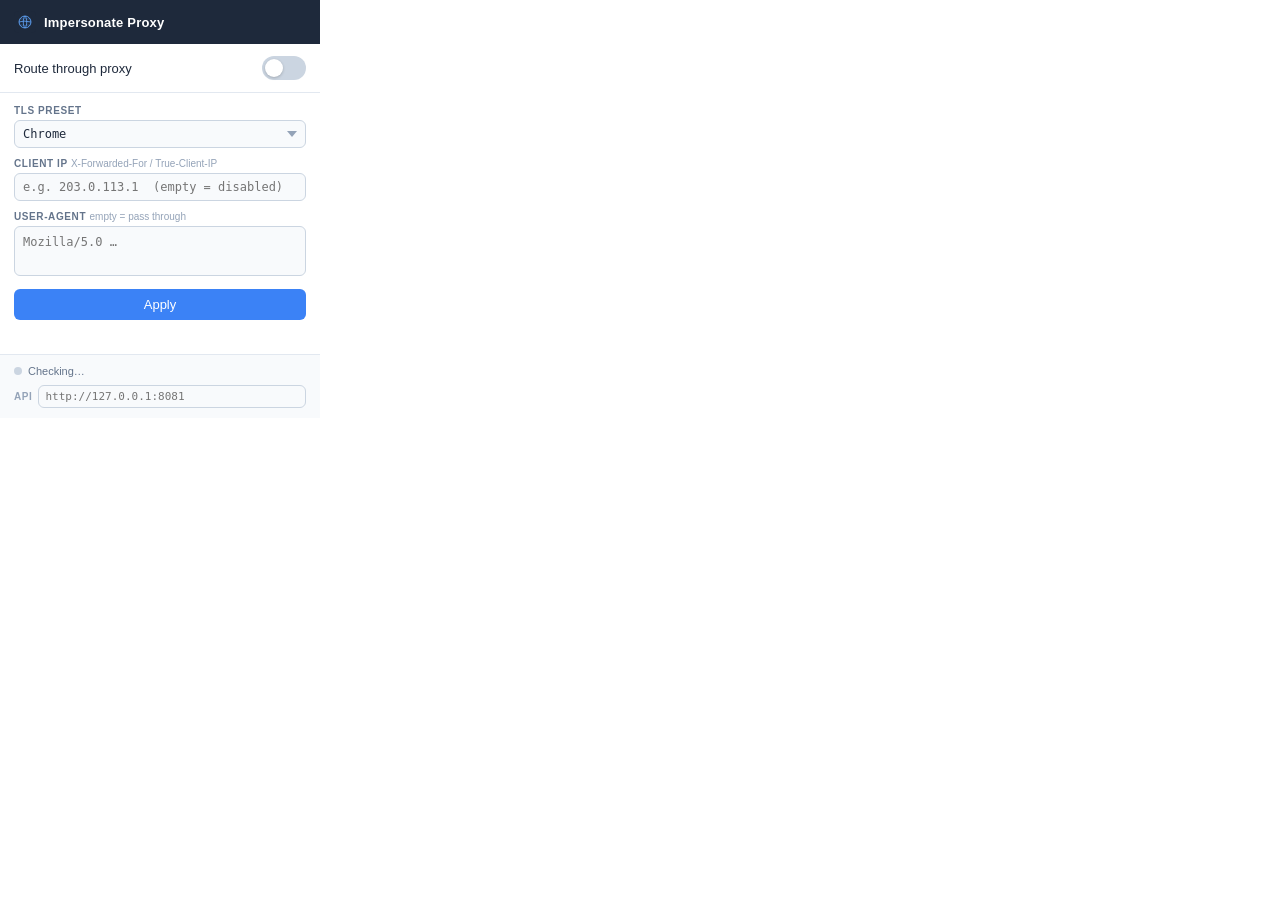
==== chrome-extension/popup.html @ c87817a2 "Add chrome-extension" ====
<!DOCTYPE html>
<html lang="en">
<head>
  <meta charset="utf-8">
  <link rel="stylesheet" href="popup.css">
</head>
<body>
  <div class="header">
    <img src="icon.svg" class="logo" alt="">
    <span class="title">Impersonate Proxy</span>
  </div>

  <div class="section">
    <div class="toggle-row">
      <span class="toggle-label">Route through proxy</span>
      <label class="switch">
        <input type="checkbox" id="proxyToggle">
        <span class="slider"></span>
      </label>
    </div>
  </div>

  <div class="divider"></div>

  <div class="section">
    <div class="field">
      <label for="tlsPreset">TLS Preset</label>
      <select id="tlsPreset">
        <option value="chrome">Chrome</option>
        <option value="firefox">Firefox</option>
        <option value="safari">Safari</option>
        <option value="edge">Edge</option>
        <option value="ios">iOS</option>
        <option value="random">Random</option>
        <option value="golang">Golang</option>
      </select>
    </div>

    <div class="field">
      <label for="clientIP">
        Client IP
        <span class="hint">X-Forwarded-For / True-Client-IP</span>
      </label>
      <input type="text" id="clientIP" placeholder="e.g. 203.0.113.1  (empty = disabled)" spellcheck="false" autocomplete="off">
    </div>

    <div class="field">
      <label for="userAgent">User-Agent <span class="hint">empty = pass through</span></label>
      <textarea id="userAgent" rows="2" placeholder="Mozilla/5.0 …" spellcheck="false"></textarea>
    </div>

    <button id="applyBtn">Apply</button>
    <div id="applyMsg" class="apply-msg"></div>
  </div>

  <div class="divider"></div>

  <div class="footer">
    <div class="status-row">
      <span id="statusDot" class="dot dot-unknown"></span>
      <span id="statusText">Checking…</span>
    </div>
    <div class="addr-row">
      <label for="mgmtAddr">API</label>
      <input type="text" id="mgmtAddr" placeholder="http://127.0.0.1:8081" spellcheck="false" autocomplete="off">
    </div>
  </div>

  <script src="popup.js"></script>
</body>
</html>
---- chrome-extension/popup.css ----
* {
  box-sizing: border-box;
  margin: 0;
  padding: 0;
}

body {
  font-family: -apple-system, BlinkMacSystemFont, 'Segoe UI', sans-serif;
  font-size: 13px;
  color: #1a1a1a;
  background: #fff;
  width: 320px;
}

/* ── Header ── */
.header {
  display: flex;
  align-items: center;
  gap: 8px;
  padding: 11px 14px;
  background: #1e293b;
  color: #fff;
}

.logo {
  width: 22px;
  height: 22px;
}

.title {
  font-size: 13px;
  font-weight: 600;
  letter-spacing: 0.2px;
}

/* ── Sections ── */
.section {
  padding: 12px 14px;
}

.divider {
  height: 1px;
  background: #e2e8f0;
}

/* ── Proxy toggle ── */
.toggle-row {
  display: flex;
  align-items: center;
  justify-content: space-between;
}

.toggle-label {
  font-size: 13px;
  font-weight: 500;
  color: #1e293b;
}

/* ── Form fields ── */
.field {
  margin-bottom: 10px;
}

.field:last-of-type {
  margin-bottom: 12px;
}

.field label {
  display: block;
  font-size: 10px;
  font-weight: 600;
  color: #64748b;
  text-transform: uppercase;
  letter-spacing: 0.6px;
  margin-bottom: 4px;
}

.hint {
  font-size: 10px;
  color: #94a3b8;
  font-weight: 400;
  text-transform: none;
  letter-spacing: 0;
}

select,
input[type="text"],
textarea {
  width: 100%;
  padding: 6px 8px;
  border: 1px solid #cbd5e1;
  border-radius: 6px;
  font-size: 12px;
  font-family: 'SF Mono', 'Menlo', 'Consolas', monospace;
  color: #1e293b;
  background: #f8fafc;
  outline: none;
  transition: border-color 0.15s, background 0.15s;
  appearance: none;
  -webkit-appearance: none;
}

select {
  background-image: url("data:image/svg+xml,%3Csvg xmlns='http://www.w3.org/2000/svg' width='10' height='6'%3E%3Cpath d='M0 0l5 6 5-6z' fill='%2394a3b8'/%3E%3C/svg%3E");
  background-repeat: no-repeat;
  background-position: right 8px center;
  padding-right: 24px;
}

select:focus,
input[type="text"]:focus,
textarea:focus {
  border-color: #3b82f6;
  background: #fff;
}

textarea {
  resize: none;
  line-height: 1.5;
}

/* ── Apply button ── */
button {
  width: 100%;
  padding: 8px;
  background: #3b82f6;
  color: #fff;
  border: none;
  border-radius: 6px;
  font-size: 13px;
  font-weight: 500;
  cursor: pointer;
  transition: background 0.15s;
}

button:hover  { background: #2563eb; }
button:active { background: #1d4ed8; }

button:disabled {
  background: #94a3b8;
  cursor: not-allowed;
}

.apply-msg {
  height: 16px;
  margin-top: 6px;
  font-size: 11px;
  text-align: center;
  color: #64748b;
  transition: color 0.2s;
}

.apply-msg.success { color: #16a34a; }
.apply-msg.error   { color: #dc2626; }

/* ── Toggle switch ── */
.switch {
  position: relative;
  display: inline-block;
  width: 44px;
  height: 24px;
  flex-shrink: 0;
}

.switch input {
  opacity: 0;
  width: 0;
  height: 0;
}

.slider {
  position: absolute;
  inset: 0;
  cursor: pointer;
  background: #cbd5e1;
  border-radius: 24px;
  transition: background 0.2s;
}

.slider::before {
  content: '';
  position: absolute;
  width: 18px;
  height: 18px;
  left: 3px;
  top: 3px;
  background: #fff;
  border-radius: 50%;
  transition: transform 0.2s;
  box-shadow: 0 1px 3px rgba(0, 0, 0, 0.2);
}

input:checked + .slider             { background: #3b82f6; }
input:checked + .slider::before     { transform: translateX(20px); }

/* ── Footer ── */
.footer {
  padding: 10px 14px;
  background: #f8fafc;
}

.status-row {
  display: flex;
  align-items: center;
  gap: 6px;
  margin-bottom: 8px;
}

.dot {
  width: 8px;
  height: 8px;
  border-radius: 50%;
  flex-shrink: 0;
}

.dot-connected    { background: #16a34a; }
.dot-disconnected { background: #dc2626; }
.dot-unknown      { background: #cbd5e1; }

#statusText {
  font-size: 11px;
  color: #64748b;
}

.addr-row {
  display: flex;
  align-items: center;
  gap: 6px;
}

.addr-row label {
  font-size: 10px;
  font-weight: 600;
  color: #94a3b8;
  text-transform: uppercase;
  letter-spacing: 0.6px;
  white-space: nowrap;
}

.addr-row input {
  font-size: 11px;
  padding: 4px 6px;
}
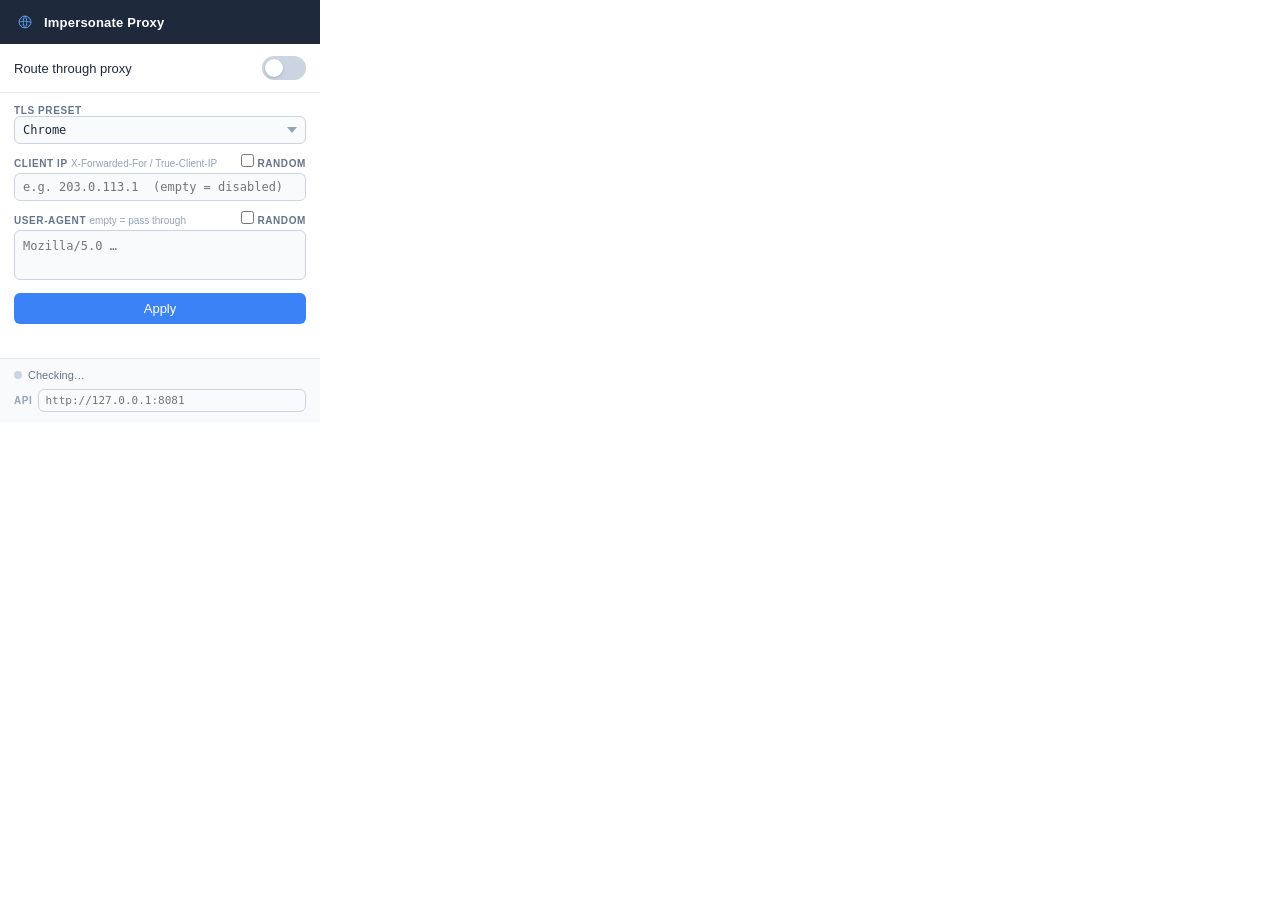
==== commit b7f86157: "add randam IP/UA" ====
--- a/chrome-extension/popup.html
+++ b/chrome-extension/popup.html
@@ -37,15 +37,18 @@
     </div>
 
     <div class="field">
-      <label for="clientIP">
-        Client IP
-        <span class="hint">X-Forwarded-For / True-Client-IP</span>
-      </label>
+      <div class="field-header">
+        <label for="clientIP">Client IP <span class="hint">X-Forwarded-For / True-Client-IP</span></label>
+        <label class="random-label"><input type="checkbox" id="clientIPRandom"> Random</label>
+      </div>
       <input type="text" id="clientIP" placeholder="e.g. 203.0.113.1  (empty = disabled)" spellcheck="false" autocomplete="off">
     </div>
 
     <div class="field">
-      <label for="userAgent">User-Agent <span class="hint">empty = pass through</span></label>
+      <div class="field-header">
+        <label for="userAgent">User-Agent <span class="hint">empty = pass through</span></label>
+        <label class="random-label"><input type="checkbox" id="userAgentRandom"> Random</label>
+      </div>
       <textarea id="userAgent" rows="2" placeholder="Mozilla/5.0 …" spellcheck="false"></textarea>
     </div>
 
--- a/chrome-extension/popup.css
+++ b/chrome-extension/popup.css
@@ -72,7 +72,35 @@
   color: #64748b;
   text-transform: uppercase;
   letter-spacing: 0.6px;
+}
+
+.field-header {
+  display: flex;
+  align-items: baseline;
+  justify-content: space-between;
   margin-bottom: 4px;
+}
+
+.random-label {
+  display: flex;
+  align-items: center;
+  gap: 4px;
+  font-size: 11px;
+  font-weight: 500;
+  color: #64748b;
+  text-transform: none;
+  letter-spacing: 0;
+  cursor: pointer;
+  white-space: nowrap;
+}
+
+.random-label input[type="checkbox"] {
+  width: auto;
+  padding: 0;
+  border: none;
+  background: none;
+  accent-color: #3b82f6;
+  cursor: pointer;
 }
 
 .hint {
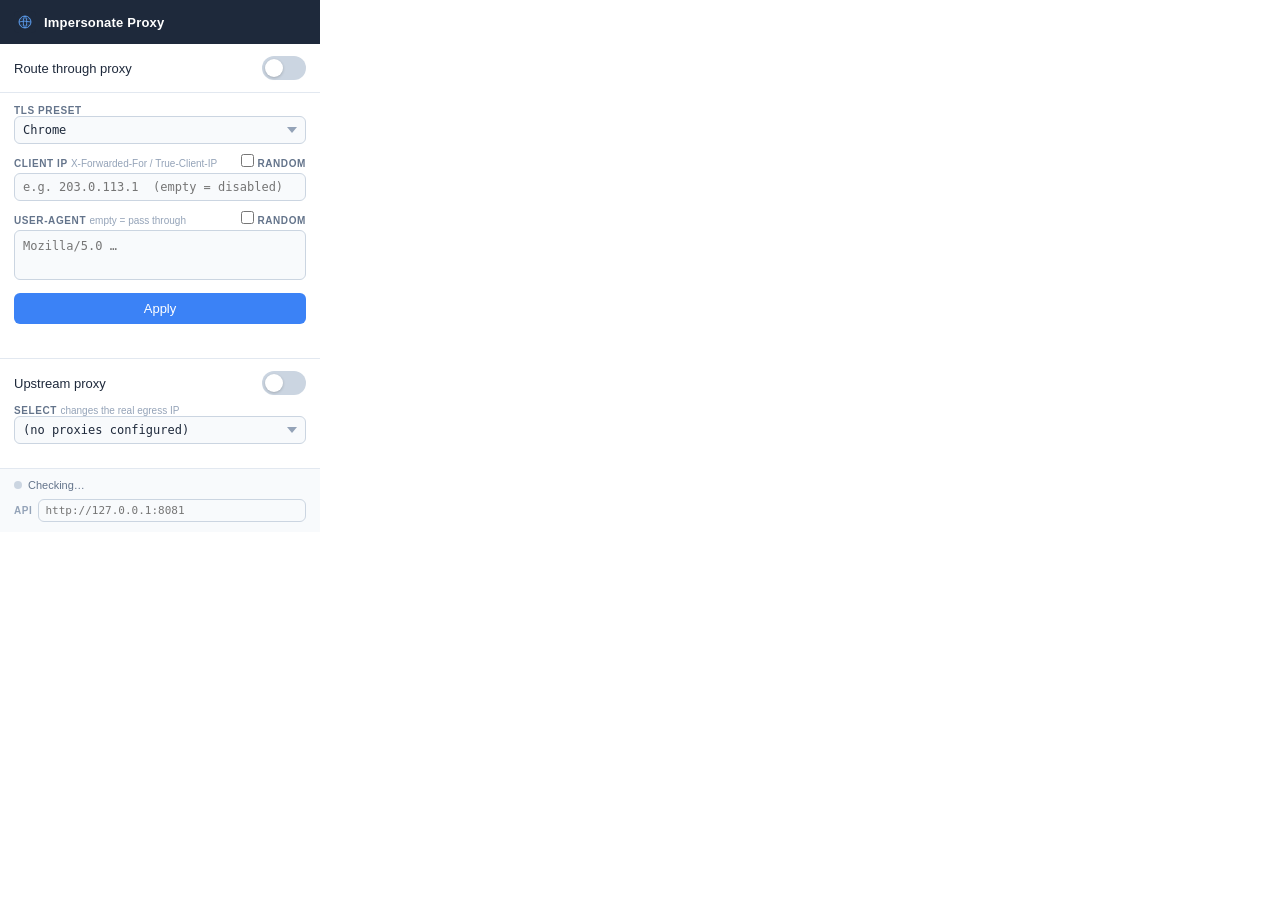
==== commit fe3e1542: "Add Upstream proxy option" ====
--- a/chrome-extension/popup.html
+++ b/chrome-extension/popup.html
@@ -33,7 +33,27 @@
         <option value="ios">iOS</option>
         <option value="random">Random</option>
         <option value="golang">Golang</option>
+        <option value="custom">Custom (JA3/JA4)</option>
       </select>
+    </div>
+
+    <div class="field" id="customHelloFields" hidden>
+      <div class="field">
+        <label for="customCiphers">Cipher Suites <span class="hint">ordered, decimal or 0x hex, comma-separated</span></label>
+        <textarea id="customCiphers" rows="2" placeholder="0x0a0a, 4865, 4866, 4867, 49195, …" spellcheck="false"></textarea>
+      </div>
+      <div class="field">
+        <label for="customCurves">Curves <span class="hint">X25519, X25519Kyber768, P256, P384, P521</span></label>
+        <input type="text" id="customCurves" placeholder="X25519, P256, P384" spellcheck="false" autocomplete="off">
+      </div>
+      <div class="field">
+        <label for="customVersions">TLS Versions</label>
+        <input type="text" id="customVersions" placeholder="1.2, 1.3" spellcheck="false" autocomplete="off">
+      </div>
+      <div class="field">
+        <label for="customExtensions">Extensions <span class="hint">ordered, decimal or 0x hex, comma-separated — controls JA3 extension order</span></label>
+        <textarea id="customExtensions" rows="2" placeholder="0x0a0a, 0, 23, 65281, 10, 11, 35, 16, 5, 13, 18, 51, 45, 43, 27, 21" spellcheck="false"></textarea>
+      </div>
     </div>
 
     <div class="field">
@@ -58,6 +78,24 @@
 
   <div class="divider"></div>
 
+  <div class="section">
+    <div class="toggle-row">
+      <span class="toggle-label">Upstream proxy</span>
+      <label class="switch">
+        <input type="checkbox" id="upstreamEnabled">
+        <span class="slider"></span>
+      </label>
+    </div>
+    <div class="field" style="margin-top: 10px;">
+      <label for="upstreamSelect">Select <span class="hint">changes the real egress IP</span></label>
+      <select id="upstreamSelect">
+        <option value="">(no proxies configured)</option>
+      </select>
+    </div>
+  </div>
+
+  <div class="divider"></div>
+
   <div class="footer">
     <div class="status-row">
       <span id="statusDot" class="dot dot-unknown"></span>
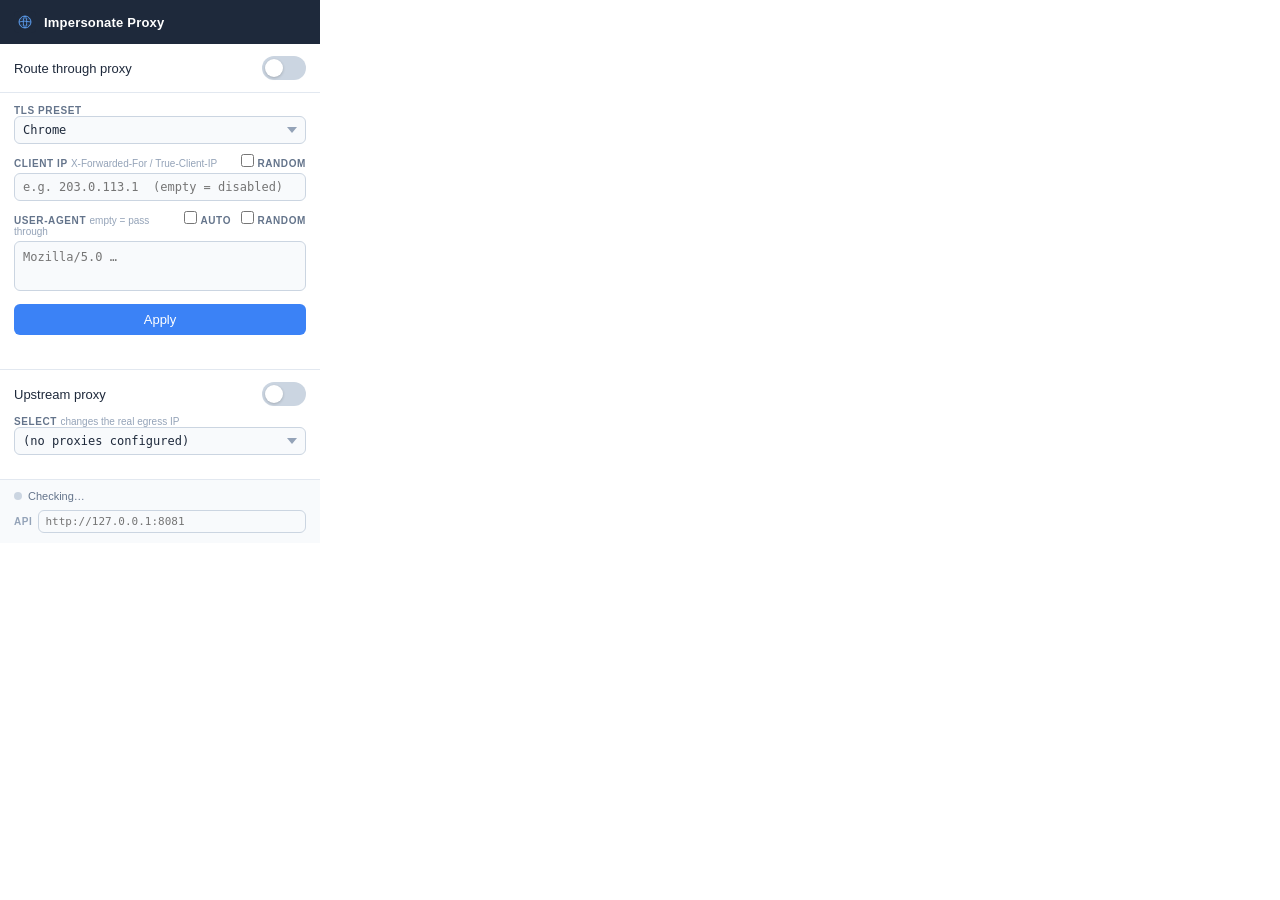
==== commit c71850ef: "Add user_agent auto mode following the TLS preset - user_agent: "auto" picks the UA matching tls.pre" ====
--- a/chrome-extension/popup.html
+++ b/chrome-extension/popup.html
@@ -67,7 +67,10 @@
     <div class="field">
       <div class="field-header">
         <label for="userAgent">User-Agent <span class="hint">empty = pass through</span></label>
-        <label class="random-label"><input type="checkbox" id="userAgentRandom"> Random</label>
+        <span class="random-label-group">
+          <label class="random-label"><input type="checkbox" id="userAgentAuto"> Auto</label>
+          <label class="random-label"><input type="checkbox" id="userAgentRandom"> Random</label>
+        </span>
       </div>
       <textarea id="userAgent" rows="2" placeholder="Mozilla/5.0 …" spellcheck="false"></textarea>
     </div>
--- a/chrome-extension/popup.css
+++ b/chrome-extension/popup.css
@@ -79,6 +79,11 @@
   align-items: baseline;
   justify-content: space-between;
   margin-bottom: 4px;
+}
+
+.random-label-group {
+  display: flex;
+  gap: 10px;
 }
 
 .random-label {
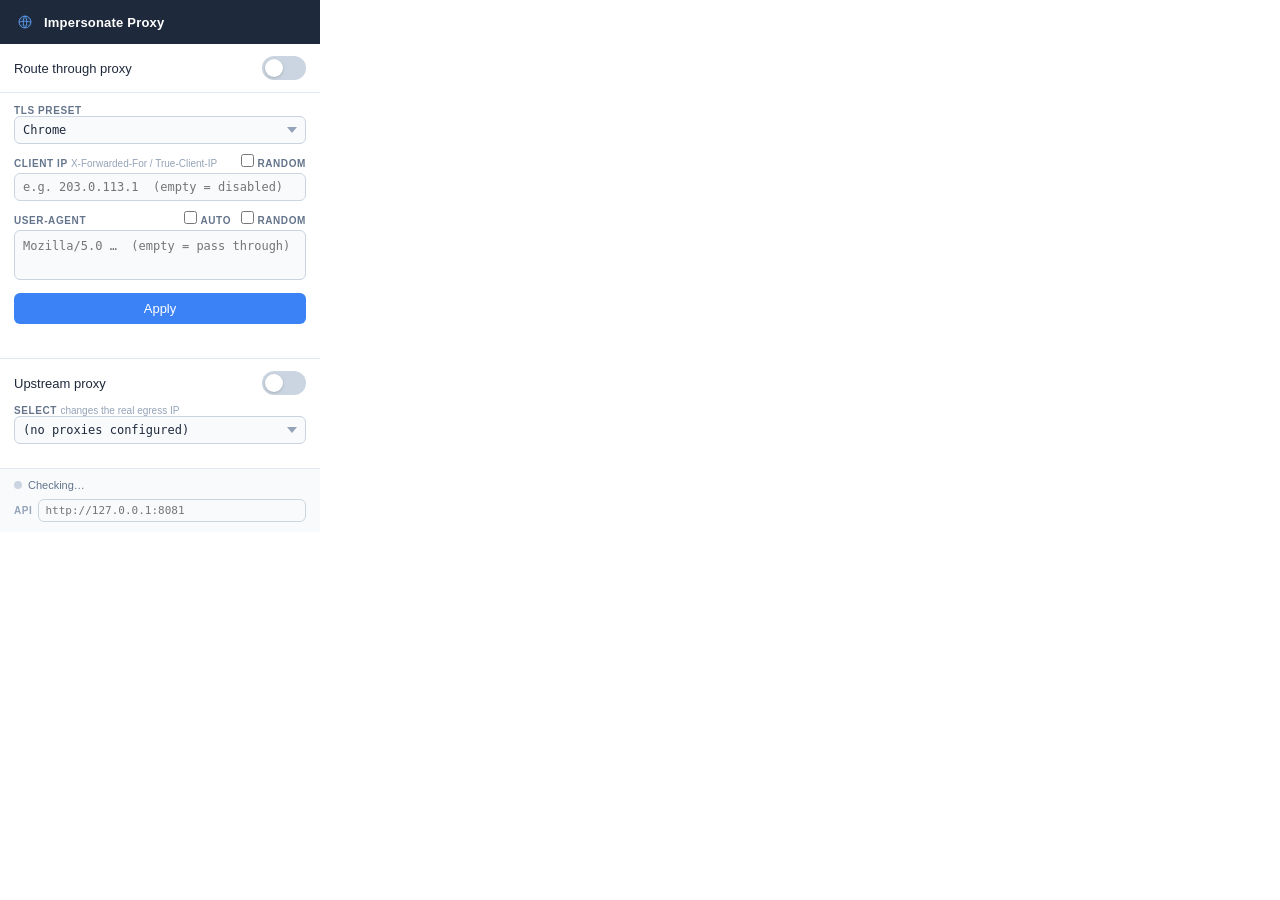
==== commit 22fdefa3: "Update Chrome extension screenshot with Auto mode Move the User-Agent hint into the textarea placeho" ====
--- a/chrome-extension/popup.html
+++ b/chrome-extension/popup.html
@@ -66,13 +66,13 @@
 
     <div class="field">
       <div class="field-header">
-        <label for="userAgent">User-Agent <span class="hint">empty = pass through</span></label>
+        <label for="userAgent">User-Agent</label>
         <span class="random-label-group">
           <label class="random-label"><input type="checkbox" id="userAgentAuto"> Auto</label>
           <label class="random-label"><input type="checkbox" id="userAgentRandom"> Random</label>
         </span>
       </div>
-      <textarea id="userAgent" rows="2" placeholder="Mozilla/5.0 …" spellcheck="false"></textarea>
+      <textarea id="userAgent" rows="2" placeholder="Mozilla/5.0 …  (empty = pass through)" spellcheck="false"></textarea>
     </div>
 
     <button id="applyBtn">Apply</button>
